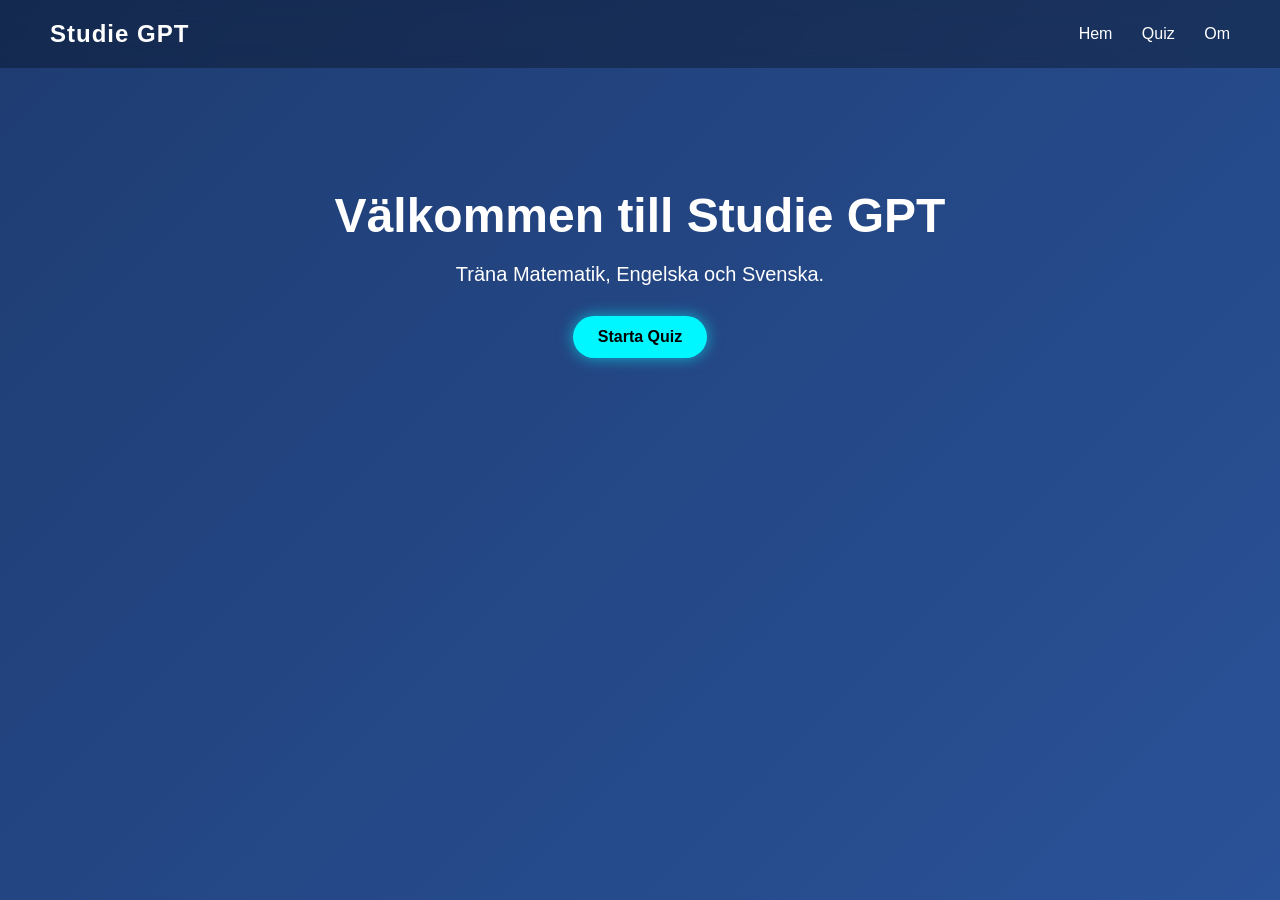
==== my-website/index.html @ 78777a30 "websidan" ====
<!DOCTYPE html>
<html lang="sv">
<head>
    <meta charset="UTF-8">
    <title>Studie GPT</title>
    <link rel="stylesheet" href="style.css">
</head>
<body>

    <nav>
        <h2 class="logo">Studie GPT</h2>
        <div class="nav-links">
            <a href="index.html">Hem</a>
            <a href="quiz.html">Quiz</a>
            <a href="about.html">Om</a>
        </div>
    </nav>

    <section class="hero">
        <h1 class="fade-in">Välkommen till Studie GPT</h1>
        <p class="fade-in delay">Träna Matematik, Engelska och Svenska.</p>
        <a href="quiz.html" class="btn">Starta Quiz</a>
    </section>

</body>
</html>
---- my-website/style.css ----
/* RESET */
* {
    margin: 0;
    padding: 0;
    box-sizing: border-box;
}

/* BODY */
body {
    font-family: Arial, sans-serif;
    background: linear-gradient(135deg, #1e3c72, #2a5298);
    color: white;
    min-height: 100vh;
}

/* NAVBAR */
nav {
    display: flex;
    justify-content: space-between;
    align-items: center;
    padding: 20px 50px;
    background: rgba(0, 0, 0, 0.3);
    backdrop-filter: blur(10px);
}

.logo {
    font-size: 24px;
    font-weight: bold;
    letter-spacing: 1px;
}

.nav-links a {
    color: white;
    text-decoration: none;
    margin-left: 25px;
    font-weight: 500;
    transition: 0.3s;
}

.nav-links a:hover {
    color: #00f7ff;
}

/* HERO SECTION */
.hero {
    text-align: center;
    padding: 120px 20px;
}

.hero h1 {
    font-size: 48px;
    margin-bottom: 20px;
}

.hero p {
    font-size: 20px;
    margin-bottom: 30px;
}

/* GENERAL PAGE SECTION */
.page {
    padding: 100px 20px;
    text-align: center;
}

/* BUTTON */
.btn {
    display: inline-block;
    padding: 12px 25px;
    background: #00f7ff;
    color: black;
    text-decoration: none;
    border-radius: 30px;
    transition: 0.3s;
    font-weight: bold;
    box-shadow: 0 0 15px rgba(0, 247, 255, 0.6);
}

.btn:hover {
    transform: scale(1.1);
    background: white;
    box-shadow: 0 0 25px rgba(255, 255, 255, 0.8);
}

/* QUIZ CONTAINER */
#quiz-container {
    margin-top: 40px;
}

/* QUESTION */
#question {
    font-size: 22px;
    margin-bottom: 20px;
}

/* ANSWER BUTTONS */
.answer-btn {
    display: block;
    margin: 12px auto;
    padding: 12px;
    width: 220px;
    border: none;
    border-radius: 8px;
    cursor: pointer;
    background: rgba(255, 255, 255, 0.15);
    color: white;
    transition: 0.3s;
    font-size: 15px;
}

.answer-btn:hover {
    background: #00f7ff;
    color: black;
    transform: translateY(-3px);
}

/* RESULT BOX */
#result {
    margin-top: 40px;
    animation: fadeIn 1s ease forwards;
}

#result h2 {
    font-size: 28px;
    margin-bottom: 15px;
}

#score {
    font-size: 20px;
    margin-bottom: 20px;
}

/* FADE IN ANIMATION */
.fade-in {
    opacity: 0;
    animation: fadeIn 1.2s ease forwards;
}

.delay {
    animation-delay: 0.5s;
}

@keyframes fadeIn {
    to {
        opacity: 1;
    }
}

/* RESPONSIVE */
@media (max-width: 768px) {
    nav {
        flex-direction: column;
        gap: 10px;
    }

    .hero h1 {
        font-size: 32px;
    }

    .hero p {
        font-size: 16px;
    }

    .answer-btn {
        width: 90%;
    }
}
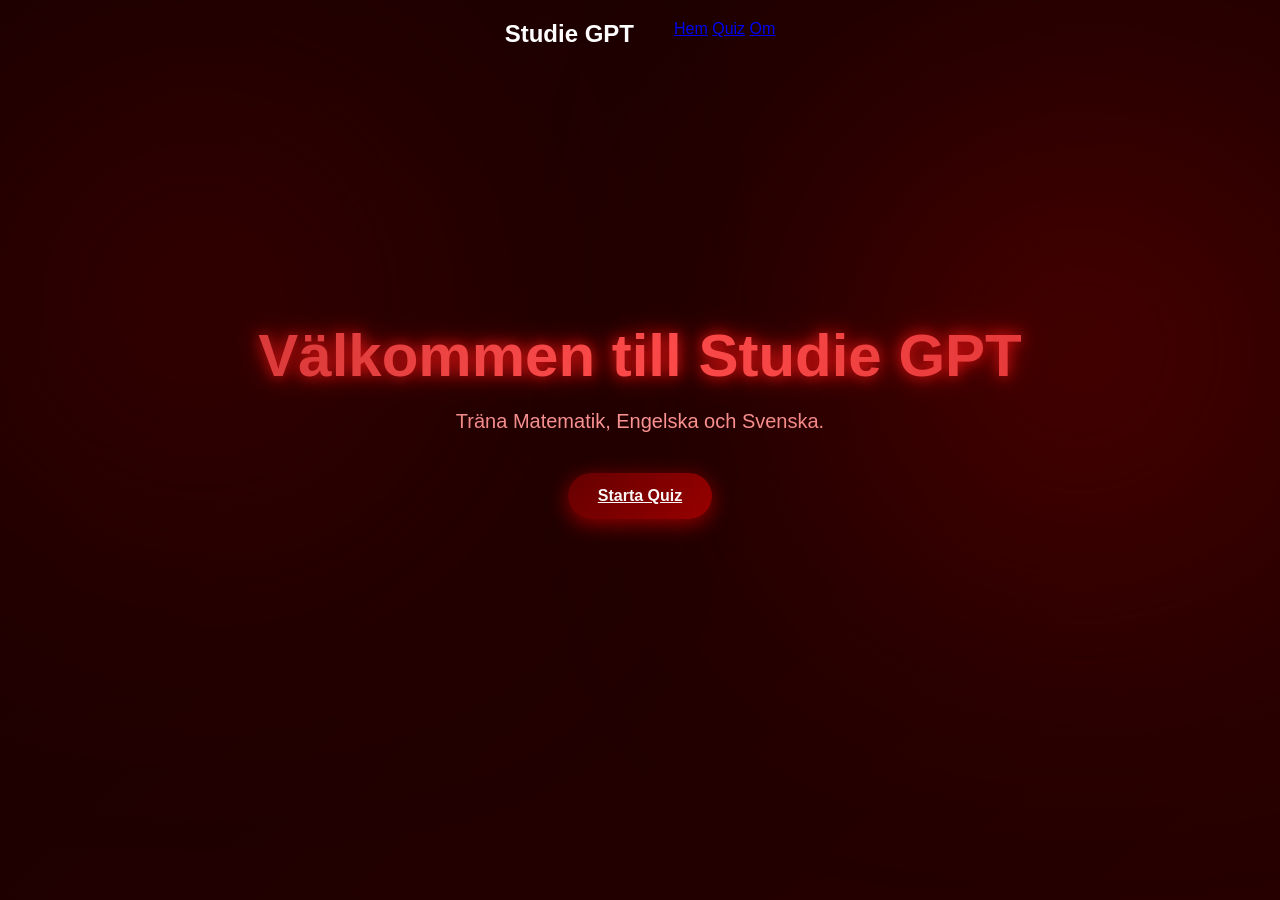
==== commit 6ae42cc4: "update" ====
--- a/my-website/index.html
+++ b/my-website/index.html
@@ -1,26 +1,27 @@
 <!DOCTYPE html>
 <html lang="sv">
 <head>
-    <meta charset="UTF-8">
-    <title>Studie GPT</title>
-    <link rel="stylesheet" href="style.css">
+<meta charset="UTF-8">
+<title>Studie GPT</title>
+<link rel="stylesheet" href="style.css">
 </head>
+
 <body>
 
-    <nav>
-        <h2 class="logo">Studie GPT</h2>
-        <div class="nav-links">
-            <a href="index.html">Hem</a>
-            <a href="quiz.html">Quiz</a>
-            <a href="about.html">Om</a>
-        </div>
-    </nav>
+<nav>
+<h2 class="logo">Studie GPT</h2>
+<div class="nav-links">
+<a href="index.html">Hem</a>
+<a href="quiz.html">Quiz</a>
+<a href="about.html">Om</a>
+</div>
+</nav>
 
-    <section class="hero">
-        <h1 class="fade-in">Välkommen till Studie GPT</h1>
-        <p class="fade-in delay">Träna Matematik, Engelska och Svenska.</p>
-        <a href="quiz.html" class="btn">Starta Quiz</a>
-    </section>
+<section class="hero">
+<h1 class="fade-in">Välkommen till Studie GPT</h1>
+<p class="fade-in delay">Träna Matematik, Engelska och Svenska.</p>
+<a href="quiz.html" class="btn">Starta Quiz</a>
+</section>
 
 </body>
 </html>
--- a/my-website/style.css
+++ b/my-website/style.css
@@ -1,167 +1,184 @@
-/* RESET */
+/* Reset & general styles */
 * {
     margin: 0;
     padding: 0;
     box-sizing: border-box;
 }
 
-/* BODY */
 body {
-    font-family: Arial, sans-serif;
-    background: linear-gradient(135deg, #1e3c72, #2a5298);
-    color: white;
+    font-family: 'Poppins', sans-serif;
+    background: linear-gradient(135deg, #1a0000, #330000, #4d0000);
+    background-size: 400% 400%;
+    color: #fff;
     min-height: 100vh;
+    display: flex;
+    flex-direction: column;
+    align-items: center;
+    justify-content: center; /* center all content vertically */
+    text-align: center;
+    overflow-x: hidden;
+    animation: gradientMove 25s ease infinite;
 }
 
-/* NAVBAR */
+/* Gradient background animation */
+@keyframes gradientMove {
+    0% { background-position: 0% 50%; }
+    50% { background-position: 100% 50%; }
+    100% { background-position: 0% 50%; }
+}
+
+/* Navigation */
 nav {
     display: flex;
-    justify-content: space-between;
-    align-items: center;
-    padding: 20px 50px;
-    background: rgba(0, 0, 0, 0.3);
-    backdrop-filter: blur(10px);
+    justify-content: center;
+    gap: 40px;
+    position: fixed;
+    top: 20px;
+    z-index: 100;
 }
 
-.logo {
-    font-size: 24px;
-    font-weight: bold;
-    letter-spacing: 1px;
-}
-
-.nav-links a {
-    color: white;
-    text-decoration: none;
-    margin-left: 25px;
-    font-weight: 500;
+nav button {
+    padding: 12px 25px;
+    border: none;
+    border-radius: 25px;
+    font-weight: 600;
+    background: #330000;
+    color: #ff6666;
+    cursor: pointer;
     transition: 0.3s;
 }
 
-.nav-links a:hover {
-    color: #00f7ff;
+nav button:hover {
+    background: #4d0000;
+    box-shadow: 0 0 15px #ff4d4d;
 }
 
-/* HERO SECTION */
+/* Hero Section */
 .hero {
-    text-align: center;
-    padding: 120px 20px;
+    margin-bottom: 50px;
 }
 
 .hero h1 {
-    font-size: 48px;
+    font-size: 60px;
+    font-weight: 800;
+    color: #ff4d4d; /* solid color instead of background-clip */
+    text-shadow: 0 0 15px #ff1a1a, 0 0 30px #990000;
     margin-bottom: 20px;
 }
 
 .hero p {
     font-size: 20px;
+    color: #ff9999;
     margin-bottom: 30px;
 }
 
-/* GENERAL PAGE SECTION */
-.page {
-    padding: 100px 20px;
+/* Buttons */
+.btn, .answer-btn {
+    display: inline-block;
+    padding: 14px 30px;
+    border-radius: 40px;
+    font-weight: 700;
     text-align: center;
+    cursor: pointer;
+    border: none;
+    transition: all 0.3s;
+    margin: 10px;
+    box-shadow: 0 5px 20px rgba(255,0,0,0.5);
 }
 
-/* BUTTON */
 .btn {
-    display: inline-block;
-    padding: 12px 25px;
-    background: #00f7ff;
-    color: black;
-    text-decoration: none;
-    border-radius: 30px;
-    transition: 0.3s;
-    font-weight: bold;
-    box-shadow: 0 0 15px rgba(0, 247, 255, 0.6);
+    background: linear-gradient(135deg, #660000, #990000);
+    color: #fff;
 }
 
 .btn:hover {
+    background: #990000;
     transform: scale(1.1);
-    background: white;
-    box-shadow: 0 0 25px rgba(255, 255, 255, 0.8);
+    box-shadow: 0 0 25px #ff3333;
 }
 
-/* QUIZ CONTAINER */
-#quiz-container {
-    margin-top: 40px;
-}
-
-/* QUESTION */
-#question {
-    font-size: 22px;
-    margin-bottom: 20px;
-}
-
-/* ANSWER BUTTONS */
 .answer-btn {
-    display: block;
-    margin: 12px auto;
-    padding: 12px;
-    width: 220px;
-    border: none;
-    border-radius: 8px;
-    cursor: pointer;
-    background: rgba(255, 255, 255, 0.15);
-    color: white;
-    transition: 0.3s;
-    font-size: 15px;
+    background: rgba(255,255,255,0.05);
+    color: #fff;
+    width: 90%;
+    max-width: 400px;
+    font-size: 16px;
+    font-weight: 500;
 }
 
 .answer-btn:hover {
-    background: #00f7ff;
-    color: black;
-    transform: translateY(-3px);
+    background: #990000;
+    color: #fff;
+    transform: scale(1.05);
+    box-shadow: 0 0 20px #ff3333;
 }
 
-/* RESULT BOX */
-#result {
-    margin-top: 40px;
-    animation: fadeIn 1s ease forwards;
+/* Containers */
+#quiz-container, #result, #subject-selection {
+    display: flex;
+    flex-direction: column;
+    align-items: center;
+    justify-content: center;
+    padding: 35px;
+    border-radius: 25px;
+    max-width: 600px;
+    width: 90%;
+    background: rgba(0,0,0,0.7);
+    box-shadow: 0 10px 40px rgba(0,0,0,0.9), inset 0 0 20px rgba(255,0,0,0.2);
+    backdrop-filter: blur(5px);
+    text-align: center;
+    z-index: 2;
 }
 
-#result h2 {
-    font-size: 28px;
-    margin-bottom: 15px;
+/* Quiz question */
+#question {
+    font-size: 26px;
+    margin-bottom: 25px;
+    font-weight: 600;
 }
 
-#score {
-    font-size: 20px;
-    margin-bottom: 20px;
+/* Result */
+#result {
+    display: none;
+    flex-direction: column;
+    gap: 25px;
 }
 
-/* FADE IN ANIMATION */
-.fade-in {
-    opacity: 0;
-    animation: fadeIn 1.2s ease forwards;
+/* Blobs */
+body::before, body::after {
+    content: '';
+    position: absolute;
+    width: 400px;
+    height: 400px;
+    border-radius: 50%;
+    filter: blur(150px);
+    z-index: 0;
 }
 
-.delay {
-    animation-delay: 0.5s;
+body::before {
+    left: 0;
+    top: 100px;
+    background: radial-gradient(circle,#660000,transparent);
+    animation: floatBlob 25s linear infinite;
 }
 
-@keyframes fadeIn {
-    to {
-        opacity: 1;
-    }
+body::after {
+    right: 0;
+    top: 150px;
+    background: radial-gradient(circle,#990000,transparent);
+    animation: floatBlob 25s linear infinite;
 }
 
-/* RESPONSIVE */
+@keyframes floatBlob {
+    0%{transform:translateY(0px) translateX(0px);}
+    50%{transform:translateY(50px) translateX(30px);}
+    100%{transform:translateY(0px) translateX(0px);}
+}
+
+/* Responsive */
 @media (max-width: 768px) {
-    nav {
-        flex-direction: column;
-        gap: 10px;
-    }
-
-    .hero h1 {
-        font-size: 32px;
-    }
-
-    .hero p {
-        font-size: 16px;
-    }
-
-    .answer-btn {
-        width: 90%;
-    }
+    .hero h1 { font-size: 36px; }
+    .hero p { font-size: 16px; }
+    .answer-btn { width: 95%; }
+    #quiz-container, #result, #subject-selection { padding: 25px; }
 }
